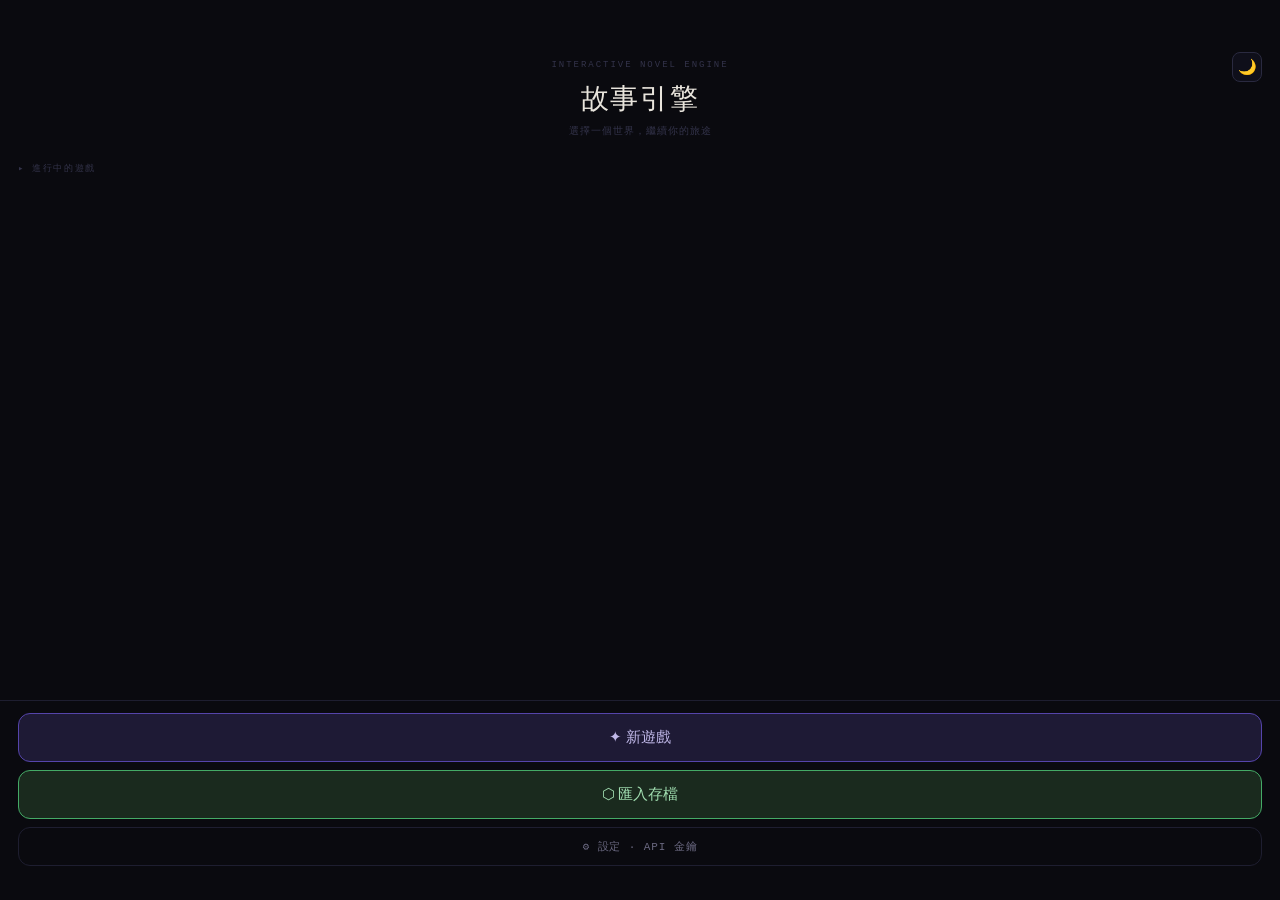
==== index.html @ 1b2ff1a3 "Add files via upload" ====
<!DOCTYPE html>
<html lang="zh-Hant">
<head>
<meta charset="UTF-8">
<meta name="viewport" content="width=device-width, initial-scale=1.0, maximum-scale=1.0, user-scalable=no">
<title>故事引擎</title>
<link rel="stylesheet" href="./src/styles/base.css">
<link rel="stylesheet" href="./src/styles/components.css">
<link rel="stylesheet" href="./src/styles/game.css">
</head>
<body>

<div id="toast"></div>

<!-- ══ HOME ══ -->
<div class="screen active" id="screen-home">
  <div style="position:absolute;top:52px;right:18px;z-index:10"><button class="btn-theme" id="btn-theme" onclick="toggleTheme()" title="切換深色/亮色">🌙</button></div>
  <div class="hero">
    <div class="hero-eyebrow">Interactive Novel Engine</div>
    <div class="hero-title">故事引擎</div>
    <div class="hero-sub">選擇一個世界，繼續你的旅途</div>
  </div>
  <div class="home-list-label" id="home-list-label">▸ 進行中的遊戲</div>
  <div class="game-list" id="game-list"></div>
  <div class="home-actions">
    <button class="btn-new-game" onclick="resetNewGame();goTo('screen-new-step1')">✦ 新遊戲</button>
    <button class="btn-new-game" style="background:#1a2a1e;border-color:#44aa66;color:#a0ddb0;margin-top:0" onclick="goTo('screen-import-step1')">⬡ 匯入存檔</button>
    <button class="btn-settings-link" onclick="goTo('screen-settings')">⚙ 設定 · API 金鑰</button>
  </div>
</div>

<!-- ══ SETTINGS ══ -->
<div class="screen" id="screen-settings">
  <div class="top-bar">
    <button class="btn-back" onclick="goBack()">← 返回</button>
    <div class="top-bar-title">設定</div>
    <div style="width:48px"></div>
  </div>
  <div class="scroll-body">
    <div class="section">
      <div class="section-header">▸ API 金鑰</div>
      <div>
        <div class="field-label">GEMINI API KEY</div>
        <div class="api-row">
          <input class="api-input" id="gemini-key-input" type="password" placeholder="AIzaSy••••••••" oninput="onApiKeyChange()">
          <div class="api-badge badge-none" id="gemini-key-badge">未設定</div>
        </div>
      </div>
      <div>
        <div class="field-label">CLAUDE API KEY（備用）</div>
        <div class="api-row">
          <input class="api-input" id="claude-key-input" type="password" placeholder="sk-ant-••••••••" oninput="onApiKeyChange()">
          <div class="api-badge badge-none" id="claude-key-badge">未設定</div>
        </div>
      </div>
      <div>
        <div class="field-label">使用模型</div>
        <div class="model-grid">
          <button class="model-chip" data-model="gemini-2.5-flash-lite" onclick="selectModel(this)">3.1<br>Flash Lite</button>
          <button class="model-chip active" data-model="gemini-2.5-flash" onclick="selectModel(this)">3.5<br>Flash</button>
          <button class="model-chip" data-model="gemini-2.5-pro" onclick="selectModel(this)">3.1<br>Pro</button>
          <button class="model-chip" data-model="claude" onclick="selectModel(this)">Claude<br>Sonnet</button>
        </div>
      </div>
    </div>
    <div class="section">
      <div class="section-header">▸ 摘要 Prompt</div>
      <div>
        <div class="field-label">短摘要觸發間隔</div>
        <div class="interval-row">
          <input class="input-number" id="interval-short" type="number" min="3" max="50" value="10">
          <span class="interval-unit">回合觸發一次</span>
        </div>
      </div>
      <div>
        <div class="field-label">短摘要 Prompt</div>
        <div class="prompt-block">
          <div class="prompt-preview" id="prompt-short-preview"></div>
          <div class="prompt-footer"><button class="btn-edit-prompt" onclick="editPrompt('short')">✎ 編輯</button></div>
        </div>
      </div>
      <div>
        <div class="field-label">深度歸檔觸發間隔</div>
        <div class="interval-row">
          <input class="input-number" id="interval-deep" type="number" min="10" max="100" value="20">
          <span class="interval-unit">回合觸發一次</span>
        </div>
      </div>
      <div>
        <div class="field-label">深度歸檔 Prompt</div>
        <div class="prompt-block">
          <div class="prompt-preview" id="prompt-deep-preview"></div>
          <div class="prompt-footer"><button class="btn-edit-prompt" onclick="editPrompt('deep')">✎ 編輯</button></div>
        </div>
      </div>
    </div>
    <div class="section">
      <div class="section-header">▸ 存檔</div>
      <button class="btn-danger" onclick="exportCapsule()">⬡ 匯出時空膠囊</button>
      <button class="btn-danger" onclick="confirmClearAll()">⚠ 清除所有遊戲資料</button>
    </div>
    <div class="version-note">INTERACTIVE NOVEL ENGINE · v0.1</div>
  </div>
  <div class="bottom-bar">
    <button class="btn-primary" onclick="saveSettings()">儲存設定</button>
  </div>
</div>

<!-- ══ PROMPT EDITOR ══ -->
<div class="screen" id="screen-prompt-editor">
  <div class="top-bar">
    <button class="btn-back" onclick="goBack()">← 取消</button>
    <div class="top-bar-title" id="prompt-editor-title">編輯 Prompt</div>
    <div style="width:48px"></div>
  </div>
  <div class="scroll-body" style="gap:10px">
    <div class="field-hint">此 Prompt 將在觸發時送給 AI 產出摘要。</div>
    <textarea class="input-textarea" id="prompt-editor-ta" style="min-height:320px"></textarea>
  </div>
  <div class="bottom-bar">
    <button class="btn-ghost" onclick="goBack()">取消</button>
    <button class="btn-primary" onclick="savePrompt()">儲存</button>
  </div>
</div>

<!-- ══ NEW GAME STEP 1 ══ -->
<div class="screen" id="screen-new-step1">
  <div class="top-bar">
    <button class="btn-back" onclick="goBack()">← 取消</button>
    <div class="top-bar-title">新遊戲</div>
    <div style="width:48px"></div>
  </div>
  <div class="step-bar">
    <div class="step-dot current">1</div><div class="step-line"></div>
    <div class="step-dot pending">2</div><div class="step-line"></div>
    <div class="step-dot pending">3</div><div class="step-line"></div>
    <div class="step-dot pending">4</div><div class="step-line"></div>
    <div class="step-dot pending">5</div>
  </div>
  <div class="step-head">
    <div class="step-num">STEP 01 / 05</div>
    <div class="step-title">貼入世界觀設定</div>
    <div class="step-desc">貼入現有模擬器 prompt 或自由描述，AI 會自動分析並預填後續設定。</div>
  </div>
  <div class="scroll-body" style="gap:14px">
    <div>
      <div class="field-label">遊戲名稱</div>
      <input class="input-text" id="new-game-name" placeholder="例：哨兵嚮導 · 帝國白塔篇" maxlength="40">
    </div>
    <div>
      <div class="field-label">世界觀 / 設定文</div>
      <div class="field-hint">可以貼現有 prompt 或自由描述，AI 將自動識別類型與所需欄位。</div>
      <textarea class="input-textarea" id="new-game-worldview" rows="12" placeholder="貼入你的模擬器設定、角色卡、或世界觀說明……"></textarea>
    </div>
  </div>
  <div class="bottom-bar">
    <button class="btn-primary" id="btn-analyze" onclick="runAnalysis()">自動分析 →</button>
  </div>
</div>

<!-- ══ NEW GAME STEP 2 ══ -->
<div class="screen" id="screen-new-step2">
  <div class="top-bar">
    <button class="btn-back" onclick="goBack()">← 返回</button>
    <div class="top-bar-title">新遊戲</div>
    <div style="width:48px"></div>
  </div>
  <div class="step-bar">
    <div class="step-dot done">✓</div><div class="step-line done"></div>
    <div class="step-dot current">2</div><div class="step-line"></div>
    <div class="step-dot pending">3</div><div class="step-line"></div>
    <div class="step-dot pending">4</div><div class="step-line"></div>
    <div class="step-dot pending">5</div>
  </div>
  <div class="step-head">
    <div class="step-num">STEP 02 / 05</div>
    <div class="step-title">確認分析結果</div>
    <div class="step-desc">點 ✕ 刪除不需要的 tag，點 ＋ 自行新增。</div>
  </div>
  <div class="scroll-body" style="gap:14px">
    <div class="analyze-box">
      <div class="analyze-group">
        <div class="analyze-label">世界觀類型</div>
        <div class="tag-row" id="tags-world"></div>
      </div>
      <div class="analyze-group">
        <div class="analyze-label">建議開啟欄位</div>
        <div class="tag-row" id="tags-fields"></div>
      </div>
      <div class="analyze-group">
        <div class="analyze-label">偵測到的敘事風格</div>
        <div class="analyze-text" id="detected-style">—</div>
      </div>
    </div>
    <div>
      <div class="field-label">敘事風格補充（可自填）</div>
      <div class="field-hint">這段文字會直接加入 AI 的 system prompt。</div>
      <textarea class="input-textarea" id="style-supplement" rows="4" placeholder="例：輸出請帶科技感資訊框，選項風格幽默，角色不得使用霸總詞彙……"></textarea>
    </div>
  </div>
  <div class="bottom-bar">
    <button class="btn-ghost" onclick="goBack()">重新分析</button>
    <button class="btn-primary" onclick="goTo('screen-new-step3')">下一步 →</button>
  </div>
</div>

<!-- ══ NEW GAME STEP 3 ══ -->
<div class="screen" id="screen-new-step3">
  <div class="top-bar">
    <button class="btn-back" onclick="goBack()">← 返回</button>
    <div class="top-bar-title">新遊戲</div>
    <div style="width:48px"></div>
  </div>
  <div class="step-bar">
    <div class="step-dot done">✓</div><div class="step-line done"></div>
    <div class="step-dot done">✓</div><div class="step-line done"></div>
    <div class="step-dot current">3</div><div class="step-line"></div>
    <div class="step-dot pending">4</div><div class="step-line"></div>
    <div class="step-dot pending">5</div>
  </div>
  <div class="step-head">
    <div class="step-num">STEP 03 / 05</div>
    <div class="step-title">貼入角色卡</div>
    <div class="step-desc">貼入角色卡文字，AI 自動解析，解析完可手動微調。可以一次貼多個角色。</div>
  </div>
  <div class="scroll-body" style="gap:14px">
    <div>
      <div class="field-label">角色卡原文</div>
      <textarea class="input-textarea" id="charcard-input" rows="6" placeholder="姓名：雷恩·沃爾克&#10;職業：帝國首席哨兵 · S級&#10;精神體：白牙（銀白巨狼）&#10;…"></textarea>
      <div style="margin-top:8px">
        <button class="btn-ghost" id="btn-parse-char" style="width:100%;text-align:center" onclick="parseCharCards()">解析角色卡 →</button>
      </div>
    </div>
    <div id="parsed-chars-area" style="display:none">
      <div class="field-label">解析結果 · 可微調</div>
      <div id="parsed-chars-list"></div>
      <button class="btn-add-char" onclick="addBlankChar()">＋ 手動新增角色</button>
    </div>
  </div>
  <div class="bottom-bar">
    <button class="btn-ghost" onclick="goBack()">← 上一步</button>
    <button class="btn-primary" onclick="goTo('screen-new-step4')">下一步 →</button>
  </div>
</div>

<!-- ══ NEW GAME STEP 4 ══ -->
<div class="screen" id="screen-new-step4">
  <div class="top-bar">
    <button class="btn-back" onclick="goBack()">← 返回</button>
    <div class="top-bar-title">新遊戲</div>
    <div style="width:48px"></div>
  </div>
  <div class="step-bar">
    <div class="step-dot done">✓</div><div class="step-line done"></div>
    <div class="step-dot done">✓</div><div class="step-line done"></div>
    <div class="step-dot done">✓</div><div class="step-line done"></div>
    <div class="step-dot current">4</div><div class="step-line"></div>
    <div class="step-dot pending">5</div>
  </div>
  <div class="step-head">
    <div class="step-num">STEP 04 / 05</div>
    <div class="step-title">模組與狀態欄位</div>
    <div class="step-desc">開關功能模組，並設定自訂數值欄位的名稱與初始值。</div>
  </div>
  <div class="scroll-body" style="gap:6px">
    <div class="field-label" style="margin-bottom:4px">模組開關</div>
    <div class="toggle-row">
      <div class="toggle-info"><div class="toggle-label">支線任務系統</div><div class="toggle-sub">觸發提示、限時支線</div></div>
      <button class="toggle-switch on" id="toggle-sidequest" onclick="toggleSwitch(this)"><div class="toggle-knob"></div></button>
    </div>
    <div class="toggle-row">
      <div class="toggle-info"><div class="toggle-label">戰鬥系統</div><div class="toggle-sub">遭遇戰、技能判定</div></div>
      <button class="toggle-switch off" id="toggle-combat" onclick="toggleSwitch(this)"><div class="toggle-knob"></div></button>
    </div>
    <div class="toggle-row">
      <div class="toggle-info"><div class="toggle-label">好感度顯示</div><div class="toggle-sub">角色面板進度條</div></div>
      <button class="toggle-switch on" id="toggle-affinity" onclick="toggleSwitch(this)"><div class="toggle-knob"></div></button>
    </div>
    <div class="toggle-row">
      <div class="toggle-info"><div class="toggle-label">金錢系統</div><div class="toggle-sub">資產、交易紀錄</div></div>
      <button class="toggle-switch off" id="toggle-money" onclick="toggleSwitch(this)"><div class="toggle-knob"></div></button>
    </div>
    <div class="field-label" style="margin-top:14px">自訂數值欄位</div>
    <div class="field-hint">欄位名稱與初始值，最多 6 個。</div>
    <div class="custom-fields" id="custom-fields-list"></div>
    <button class="btn-add-field" onclick="addCustomField()">＋ 新增欄位</button>
  </div>
  <div class="bottom-bar">
    <button class="btn-ghost" onclick="goBack()">← 上一步</button>
    <button class="btn-primary" onclick="buildSummaryAndGoStep5()">下一步 →</button>
  </div>
</div>

<!-- ══ NEW GAME STEP 5 ══ -->
<div class="screen" id="screen-new-step5">
  <div class="top-bar">
    <button class="btn-back" onclick="goBack()">← 返回</button>
    <div class="top-bar-title">新遊戲</div>
    <div style="width:48px"></div>
  </div>
  <div class="step-bar">
    <div class="step-dot done">✓</div><div class="step-line done"></div>
    <div class="step-dot done">✓</div><div class="step-line done"></div>
    <div class="step-dot done">✓</div><div class="step-line done"></div>
    <div class="step-dot done">✓</div><div class="step-line done"></div>
    <div class="step-dot current">5</div>
  </div>
  <div class="step-head">
    <div class="step-num">STEP 05 / 05</div>
    <div class="step-title">確認並開始</div>
    <div class="step-desc">設定總覽，確認無誤後開始第一幕。</div>
  </div>
  <div class="scroll-body" style="gap:14px">
    <div class="summary-box" id="summary-box"></div>
    <div>
      <div class="field-label">開場提示（選填）</div>
      <div class="field-hint">告訴 AI 從哪裡開始，例如場景描述或特殊指示。</div>
      <textarea class="input-textarea" id="opening-hint" rows="3" placeholder="例：從黎海寧第一次走進十三號疏導室開始……"></textarea>
    </div>
  </div>
  <div class="bottom-bar">
    <button class="btn-ghost" onclick="goBack()">← 上一步</button>
    <button class="btn-primary" id="btn-start-game" onclick="startGame()">✦ 開始遊戲</button>
  </div>
</div>

<!-- ══ GAME MAIN ══ -->
<div class="screen" id="screen-game">
  <!-- top -->
  <div class="game-top">
    <div class="chapter-tag" id="game-chapter-tag">Ch.01 · p.001</div>
    <div style="display:flex;gap:8px">
    <button class="btn-theme" onclick="toggleTheme()">🌙</button>
    <button class="btn-gear" onclick="goToHome()" title="回首頁">⌂</button>
    <button class="btn-gear" onclick="goTo('screen-settings')" title="設定">⚙</button>
  </div>
  </div>
  <!-- stat strip -->
  <div class="stat-strip" id="game-stat-strip"></div>
  <!-- sidequest banner (hidden by default) -->
  <div class="sq-banner" id="sq-banner" style="display:none" onclick="showSqModal()">
    <div style="font-size:14px">◈</div>
    <div class="sq-text">
      <div class="sq-label">▶ 支線任務觸發</div>
      <div class="sq-title" id="sq-banner-title"></div>
    </div>
    <div class="sq-timer" id="sq-banner-timer"></div>
  </div>
  <!-- story -->
  <div class="story-area" id="story-area">
    <div id="story-content"></div>
  </div>
  <!-- choices -->
  <div class="choices-area" id="choices-area">
    <div style="font-family:var(--mono);font-size:10px;color:var(--text-dim);text-align:center;padding:8px 0;">等待劇情生成…</div>
  </div>
  <!-- bottom nav -->
  <div class="bottom-nav">
    <button class="nav-tab active" id="tab-btn-story" onclick="switchTab('story')"><span class="nav-tab-icon">◈</span>劇情</button>
    <button class="nav-tab" id="tab-btn-quest" onclick="switchTab('quest')"><span class="nav-tab-icon">◇</span>任務</button>
    <button class="nav-tab" id="tab-btn-log" onclick="switchTab('log')"><span class="nav-tab-icon">▣</span>日誌</button>
    <button class="nav-tab" id="tab-btn-char" onclick="switchTab('char')"><span class="nav-tab-icon">◉</span>角色</button>
  </div>

  <!-- QUEST TAB -->
  <div class="tab-page" id="tab-quest" style="display:none;position:absolute;left:0;right:0;top:0;bottom:0;background:var(--bg);overflow:hidden;flex-direction:column;">
    <div class="tab-header">
      <div class="tab-title">任務</div>
      <div class="tab-sub" id="quest-sub">主線 1 條 · 支線 0 條</div>
    </div>
    <div style="flex:1;overflow-y:auto;-webkit-overflow-scrolling:touch;">
      <div class="sect-label">▸ 進行中</div>
      <div class="quest-list" id="quest-active-list"></div>
      <div class="tab-divider"></div>
    </div>
    <div class="bottom-nav">
      <button class="nav-tab" onclick="switchTab('story')"><span class="nav-tab-icon">◈</span>劇情</button>
      <button class="nav-tab active" onclick="switchTab('quest')"><span class="nav-tab-icon">◇</span>任務</button>
      <button class="nav-tab" onclick="switchTab('log')"><span class="nav-tab-icon">▣</span>日誌</button>
      <button class="nav-tab" onclick="switchTab('char')"><span class="nav-tab-icon">◉</span>角色</button>
    </div>
  </div>

  <!-- LOG TAB -->
  <div class="tab-page" id="tab-log" style="display:none;position:absolute;left:0;right:0;top:0;bottom:0;background:var(--bg);overflow:hidden;flex-direction:column;">
    <div class="tab-header">
      <div class="tab-title">日誌</div>
      <div class="tab-sub" id="log-sub">歷史紀錄</div>
    </div>
    <div class="filter-row">
      <input class="search-input" id="log-search" placeholder="搜尋事件或 tag…" oninput="renderLogList()">
      <button class="filter-chip active" id="chip-all" onclick="setLogFilter('all')">全部</button>
      <button class="filter-chip" id="chip-main" onclick="setLogFilter('main')">主線</button>
      <button class="filter-chip" id="chip-side" onclick="setLogFilter('side')">支線</button>
    </div>
    <div class="log-list" id="log-list"></div>
    <div class="bottom-nav">
      <button class="nav-tab" onclick="switchTab('story')"><span class="nav-tab-icon">◈</span>劇情</button>
      <button class="nav-tab" onclick="switchTab('quest')"><span class="nav-tab-icon">◇</span>任務</button>
      <button class="nav-tab active" onclick="switchTab('log')"><span class="nav-tab-icon">▣</span>日誌</button>
      <button class="nav-tab" onclick="switchTab('char')"><span class="nav-tab-icon">◉</span>角色</button>
    </div>
  </div>

  <!-- CHAR TAB -->
  <div class="tab-page" id="tab-char" style="display:none;position:absolute;left:0;right:0;top:0;bottom:0;background:var(--bg);overflow:hidden;flex-direction:column;">
    <div class="tab-header">
      <div class="tab-title">角色面板</div>
      <div class="tab-sub" id="char-sub">已認識 0 人</div>
    </div>
    <div class="filter-row">
      <input class="search-input" id="char-search" placeholder="搜尋角色…" oninput="renderCharList()">
      <button class="filter-chip active" id="chip-char-all" onclick="setCharFilter('all')">全部</button>
      <button class="filter-chip" id="chip-char-ally" onclick="setCharFilter('ally')">盟友</button>
      <button class="filter-chip" id="chip-char-threat" onclick="setCharFilter('threat')">威脅</button>
    </div>
    <div class="char-list" id="char-list"></div>
    <div class="bottom-nav">
      <button class="nav-tab" onclick="switchTab('story')"><span class="nav-tab-icon">◈</span>劇情</button>
      <button class="nav-tab" onclick="switchTab('quest')"><span class="nav-tab-icon">◇</span>任務</button>
      <button class="nav-tab" onclick="switchTab('log')"><span class="nav-tab-icon">▣</span>日誌</button>
      <button class="nav-tab active" onclick="switchTab('char')"><span class="nav-tab-icon">◉</span>角色</button>
    </div>
  </div>

  <!-- SQ MODAL -->
  <div class="modal-overlay" id="sq-modal" style="display:none">
    <div class="modal-sheet">
      <div class="modal-handle"></div>
      <div class="modal-badge" id="sq-modal-badge">支線任務</div>
      <div class="modal-title" id="sq-modal-title"></div>
      <div class="modal-desc" id="sq-modal-desc"></div>
      <div class="modal-timer-line" id="sq-modal-timer" style="display:none"></div>
      <div class="modal-reward" id="sq-modal-reward" style="display:none">
        <div class="modal-reward-label">✦ 預期獎勵</div>
        <div class="modal-reward-item" id="sq-modal-reward-text"></div>
      </div>
      <div class="modal-btns">
        <button class="btn-modal-primary" onclick="startSidequest()">進行支線（暫停主線）</button>
        <button class="btn-modal-secondary" onclick="dismissSqModal()">稍後再說</button>
      </div>
    </div>
  </div>
</div>

<!-- ══ QUEST RESULT ══ -->
<div class="screen" id="screen-result">
  <div class="top-bar" style="border:none;">
    <div style="width:48px"></div>
    <div class="top-bar-title">支線完成</div>
    <div style="width:48px"></div>
  </div>
  <div class="result-area" id="result-area"></div>
  <div class="bottom-bar">
    <button class="btn-primary" onclick="returnToMain()">↩ 回到主線</button>
  </div>
</div>



<!-- ══ IMPORT: STEP 1 上傳 txt ══ -->
<div class="screen" id="screen-import-step1">
  <div class="top-bar">
    <button class="btn-back" onclick="goBack()">← 取消</button>
    <div class="top-bar-title">匯入存檔</div>
    <div style="width:48px"></div>
  </div>
  <div class="step-bar">
    <div class="step-dot current">1</div><div class="step-line"></div>
    <div class="step-dot pending">2</div><div class="step-line"></div>
    <div class="step-dot pending">3</div>
  </div>
  <div class="step-head">
    <div class="step-num">STEP 01 / 03</div>
    <div class="step-title">上傳對話記錄</div>
    <div class="step-desc">上傳 .txt 格式的對話記錄，AI 將自動提取世界觀、角色、主支線、伏筆等所有資訊。</div>
  </div>
  <div class="scroll-body" style="gap:14px">
    <div>
      <div class="field-label">遊戲名稱</div>
      <input class="input-text" id="imp-game-name" placeholder="例：哨兵嚮導 · 帝國白塔篇" maxlength="40">
    </div>
    <div>
      <div class="field-label">對話記錄檔案（.txt）</div>
      <div class="field-hint">請上傳包含完整對話記錄、世界觀、角色卡的 txt 文字檔。</div>
      <div id="imp-drop-zone" style="border:2px dashed var(--border-md);border-radius:var(--r);padding:32px 18px;text-align:center;cursor:pointer;transition:border-color .15s;background:var(--bg-input);" onclick="document.getElementById('imp-file-input').click()">
        <div style="font-size:28px;margin-bottom:8px">📄</div>
        <div style="font-family:var(--mono);font-size:11px;color:var(--text-muted)">點擊選擇 .txt 檔案</div>
        <div id="imp-filename" style="font-family:var(--mono);font-size:10px;color:var(--accent-light);margin-top:8px"></div>
      </div>
      <input type="file" id="imp-file-input" accept=".txt" style="display:none" onchange="onImpFileSelect(this)">
    </div>
  </div>
  <div class="bottom-bar">
    <button class="btn-primary" id="btn-imp-upload" onclick="runImpFileAnalysis()">AI 分析 →</button>
  </div>
</div>

<!-- ══ IMPORT: STEP 2 確認 + 補填 ══ -->
<div class="screen" id="screen-import-step2">
  <div class="top-bar">
    <button class="btn-back" onclick="goBack()">← 返回</button>
    <div class="top-bar-title">匯入存檔</div>
    <div style="width:48px"></div>
  </div>
  <div class="step-bar">
    <div class="step-dot done">✓</div><div class="step-line done"></div>
    <div class="step-dot current">2</div><div class="step-line"></div>
    <div class="step-dot pending">3</div>
  </div>
  <div class="step-head">
    <div class="step-num">STEP 02 / 03</div>
    <div class="step-title">確認分析結果</div>
    <div class="step-desc">AI 提取的內容如下，可直接編輯。⚠️ 標示的欄位表示資料不足，請補填。</div>
  </div>
  <div class="scroll-body" style="gap:16px">

    <div class="section">
      <div class="section-header">▸ 世界觀設定</div>
      <div id="imp-world-warn" style="display:none;font-family:var(--mono);font-size:10px;color:var(--amber);margin-bottom:6px">⚠ 未偵測到完整世界觀，請補充</div>
      <textarea class="input-textarea" id="imp-result-world" rows="4" placeholder="世界觀設定……"></textarea>
    </div>

    <div class="section">
      <div class="section-header">▸ 敘事風格規範</div>
      <div id="imp-style-warn" style="display:none;font-family:var(--mono);font-size:10px;color:var(--amber);margin-bottom:6px">⚠ 未偵測到敘事規範</div>
      <textarea class="input-textarea" id="imp-result-style" rows="3" placeholder="敘事風格……"></textarea>
    </div>

    <div class="section">
      <div class="section-header">▸ 角色卡</div>
      <div id="imp-chars-warn" style="display:none;font-family:var(--mono);font-size:10px;color:var(--amber);margin-bottom:6px">⚠ 未偵測到角色資料</div>
      <div id="imp-result-chars-list" style="display:flex;flex-direction:column;gap:8px"></div>
      <button class="btn-add-field" style="margin-top:8px" onclick="addImpChar()">＋ 新增角色</button>
    </div>

    <div class="section">
      <div class="section-header">▸ 已完成主線</div>
      <div id="imp-result-main-list" style="display:flex;flex-direction:column;gap:6px"></div>
      <button class="btn-add-field" style="margin-top:6px" onclick="addImpQuest('main')">＋ 新增主線</button>
    </div>

    <div class="section">
      <div class="section-header">▸ 支線（已完成 / 進行中）</div>
      <div id="imp-result-side-list" style="display:flex;flex-direction:column;gap:6px"></div>
      <button class="btn-add-field" style="margin-top:6px" onclick="addImpQuest('side')">＋ 新增支線</button>
    </div>

    <div class="section">
      <div class="section-header">▸ 當前伏筆與懸念</div>
      <div id="imp-hooks-warn" style="display:none;font-family:var(--mono);font-size:10px;color:var(--amber);margin-bottom:6px">⚠ 未偵測到伏筆</div>
      <textarea class="input-textarea" id="imp-result-hooks" rows="3" placeholder="當前伏筆……"></textarea>
    </div>

    <div class="section">
      <div class="section-header">▸ 當前進度</div>
      <div style="display:flex;gap:10px">
        <div style="flex:1"><div class="field-label">章節</div>
          <input class="input-text" id="imp-chapter" type="number" min="1" value="1" style="padding:8px 12px"></div>
        <div style="flex:1"><div class="field-label">頁碼</div>
          <input class="input-text" id="imp-page" type="number" min="1" value="1" style="padding:8px 12px"></div>
      </div>
    </div>

  </div>
  <div class="bottom-bar">
    <button class="btn-ghost" onclick="goBack()">← 上一步</button>
    <button class="btn-primary" onclick="buildImpConfirmAndGoStep3()">下一步 →</button>
  </div>
</div>

<!-- ══ IMPORT: STEP 3 確認開始 ══ -->
<div class="screen" id="screen-import-step3">
  <div class="top-bar">
    <button class="btn-back" onclick="goBack()">← 返回</button>
    <div class="top-bar-title">匯入存檔</div>
    <div style="width:48px"></div>
  </div>
  <div class="step-bar">
    <div class="step-dot done">✓</div><div class="step-line done"></div>
    <div class="step-dot done">✓</div><div class="step-line done"></div>
    <div class="step-dot current">3</div>
  </div>
  <div class="step-head">
    <div class="step-num">STEP 03 / 03</div>
    <div class="step-title">確認並繼續</div>
    <div class="step-desc">確認後從當前進度繼續故事。</div>
  </div>
  <div class="scroll-body" style="gap:14px">
    <div class="summary-box" id="imp-summary-box"></div>
    <div>
      <div class="field-label">補充說明給 AI（選填）</div>
      <div class="field-hint">例如「下一幕從發現名單後繼續」</div>
      <textarea class="input-textarea" id="imp-extra-hint" rows="3" placeholder="補充說明……"></textarea>
    </div>
  </div>
  <div class="bottom-bar">
    <button class="btn-ghost" onclick="goBack()">← 上一步</button>
    <button class="btn-primary" id="btn-imp-start" onclick="startImportedGame()">✦ 繼續故事</button>
  </div>
</div>

<!-- ══ STATS PANEL OVERLAY ══ -->
<div class="stats-overlay" id="stats-overlay" style="display:none" onclick="closeStatsPanel(event)">
  <div class="stats-sheet" onclick="event.stopPropagation()">
    <div class="stats-sheet-handle"></div>
    <div class="stats-sheet-title">
      全部狀態
      <button class="stats-sheet-close" onclick="closeStatsPanel()">✕</button>
    </div>
    <div id="stats-panel-content"></div>
  </div>
</div>

<script type="module" src="./src/main.js"></script>
</body>
</html>
---- src/styles/base.css ----
:root {
  --bg:#0a0a0f; --bg-card:#0f0f1a; --bg-input:#0d0d1f; --bg-hover:#14142a;
  --border:#1e1e30; --border-md:#2a2a40; --border-hi:#5544aa;
  --text-primary:#e8e4dc; --text-secondary:#c0bcd8; --text-muted:#6a6880; --text-dim:#33334a;
  --accent:#5544aa; --accent-light:#7766cc;
  --green:#44aa66; --amber:#cc9944; --red:#cc4455;
  --mono:'Courier New',Courier,monospace; --serif:Georgia,'Times New Roman',serif;
  --r:12px; --rs:8px;
}
*{margin:0;padding:0;box-sizing:border-box;-webkit-tap-highlight-color:transparent;}
html,body{height:100%;background:var(--bg);color:var(--text-primary);font-family:var(--serif);overflow:hidden;}

/* ── Router ── */
.screen{position:fixed;inset:0;display:flex;flex-direction:column;background:var(--bg);opacity:0;pointer-events:none;transition:opacity 0.18s;overflow:hidden;}
.screen.active{opacity:1;pointer-events:all;}

/* ── Shared ── */
.top-bar{padding:52px 18px 12px;display:flex;align-items:center;justify-content:space-between;border-bottom:1px solid var(--border);flex-shrink:0;}
.top-bar-title{font-size:15px;color:var(--text-primary);letter-spacing:.04em;}
.btn-back{font-family:var(--mono);font-size:11px;color:var(--accent-light);cursor:pointer;padding:4px 0;background:none;border:none;letter-spacing:.05em;}
.btn-back:active{opacity:.6;}

.scroll-body{flex:1;overflow-y:auto;-webkit-overflow-scrolling:touch;padding:18px 18px 32px;display:flex;flex-direction:column;gap:20px;}
.section{display:flex;flex-direction:column;gap:10px;}
.section-header{font-family:var(--mono);font-size:9px;color:var(--text-dim);letter-spacing:.2em;text-transform:uppercase;padding-bottom:6px;border-bottom:1px solid var(--border);}
.field-label{font-family:var(--mono);font-size:10px;color:#6666aa;letter-spacing:.1em;margin-bottom:5px;}
.field-hint{font-family:var(--mono);font-size:9px;color:var(--text-dim);line-height:1.55;margin-bottom:6px;}

.input-text{width:100%;background:var(--bg-input);border:1px solid var(--border-md);border-radius:var(--rs);padding:11px 13px;color:var(--text-secondary);font-family:var(--mono);font-size:12px;outline:none;caret-color:var(--accent-light);transition:border-color .15s;-webkit-appearance:none;}
.input-text:focus{border-color:var(--border-hi);}
.input-text::placeholder{color:var(--text-dim);}

.input-textarea{width:100%;background:var(--bg-input);border:1px solid var(--border-md);border-radius:var(--rs);padding:11px 13px;color:var(--text-secondary);font-family:var(--mono);font-size:11px;line-height:1.65;outline:none;resize:none;caret-color:var(--accent-light);transition:border-color .15s;-webkit-appearance:none;}
.input-textarea:focus{border-color:var(--border-hi);}
.input-textarea::placeholder{color:var(--text-dim);}

.bottom-bar{padding:13px 18px 34px;border-top:1px solid var(--border);display:flex;gap:10px;flex-shrink:0;}
.btn-primary{flex:1;padding:13px;background:#1e1a35;border:1px solid var(--border-hi);border-radius:var(--r);color:#c0b8e8;font-family:var(--serif);font-size:14px;cursor:pointer;text-align:center;transition:background .15s,opacity .15s;-webkit-appearance:none;}
.btn-primary:active{background:#2a2448;opacity:.9;}
.btn-primary:disabled{opacity:.4;cursor:not-allowed;}
.btn-ghost{padding:13px 16px;background:transparent;border:1px solid var(--border-md);border-radius:var(--r);color:var(--text-muted);font-family:var(--mono);font-size:11px;cursor:pointer;white-space:nowrap;transition:border-color .15s,opacity .15s;-webkit-appearance:none;}
.btn-ghost:active{opacity:.6;}

.spinner{display:inline-block;width:13px;height:13px;border:2px solid var(--border-md);border-top-color:var(--accent-light);border-radius:50%;animation:spin .7s linear infinite;vertical-align:middle;margin-right:6px;}
@keyframes spin{to{transform:rotate(360deg);}}

#toast{position:fixed;bottom:90px;left:50%;transform:translateX(-50%) translateY(16px);background:#1e1a35;border:1px solid var(--border-hi);border-radius:20px;padding:8px 18px;font-family:var(--mono);font-size:11px;color:#c0b8e8;opacity:0;pointer-events:none;transition:opacity .2s,transform .2s;z-index:9999;white-space:nowrap;max-width:90vw;text-align:center;}
#toast.show{opacity:1;transform:translateX(-50%) translateY(0);}
---- src/styles/components.css ----
/* ── HOME ── */
.hero{padding:60px 18px 24px;text-align:center;flex-shrink:0;}
.hero-eyebrow{font-family:var(--mono);font-size:9px;color:var(--text-dim);letter-spacing:.22em;text-transform:uppercase;margin-bottom:10px;}
.hero-title{font-size:28px;color:var(--text-primary);letter-spacing:.06em;margin-bottom:6px;}
.hero-sub{font-family:var(--mono);font-size:10px;color:var(--text-dim);letter-spacing:.1em;}
.home-list-label{padding:0 18px 8px;font-family:var(--mono);font-size:9px;color:var(--text-dim);letter-spacing:.18em;text-transform:uppercase;flex-shrink:0;}
.game-list{flex:1;overflow-y:auto;-webkit-overflow-scrolling:touch;padding:0 18px 8px;display:flex;flex-direction:column;gap:8px;}
.game-card{width:100%;padding:14px;background:var(--bg-card);border:1px solid var(--border);border-radius:var(--r);cursor:pointer;display:flex;align-items:center;gap:12px;transition:border-color .15s,background .15s;text-align:left;-webkit-appearance:none;}
.game-card:active{background:var(--bg-hover);border-color:var(--border-md);}
.game-icon{width:46px;height:46px;border-radius:10px;background:#1a1a30;border:1px solid #2a2a45;display:flex;align-items:center;justify-content:center;font-size:22px;flex-shrink:0;}
.game-info{flex:1;min-width:0;}
.game-name{font-size:13px;color:var(--text-primary);margin-bottom:4px;white-space:nowrap;overflow:hidden;text-overflow:ellipsis;}
.game-meta{font-family:var(--mono);font-size:10px;color:var(--text-muted);}
.game-arrow{color:var(--border-md);font-size:16px;flex-shrink:0;}
.home-empty{padding:40px 18px;text-align:center;font-family:var(--mono);font-size:11px;color:var(--text-dim);line-height:1.8;}
.home-actions{padding:12px 18px 34px;display:flex;flex-direction:column;gap:8px;border-top:1px solid var(--border);flex-shrink:0;}
.btn-new-game{width:100%;padding:14px;background:#1e1a35;border:1px solid var(--border-hi);border-radius:var(--r);color:#c0b8e8;font-family:var(--serif);font-size:15px;cursor:pointer;text-align:center;transition:background .15s;-webkit-appearance:none;}
.btn-new-game:active{background:#2a2448;}
.btn-settings-link{width:100%;padding:11px;background:transparent;border:1px solid var(--border);border-radius:var(--r);color:var(--text-muted);font-family:var(--mono);font-size:11px;cursor:pointer;text-align:center;letter-spacing:.08em;transition:border-color .15s;-webkit-appearance:none;}
.btn-settings-link:active{opacity:.7;}

/* ── SETTINGS ── */
.api-row{display:flex;gap:8px;align-items:center;}
.api-input{flex:1;background:var(--bg-input);border:1px solid var(--border-md);border-radius:var(--rs);padding:10px 12px;color:#5566aa;font-family:var(--mono);font-size:11px;outline:none;-webkit-appearance:none;transition:border-color .15s;}
.api-input:focus{border-color:var(--border-hi);}
.api-badge{font-family:var(--mono);font-size:9px;padding:5px 10px;border-radius:20px;white-space:nowrap;flex-shrink:0;}
.badge-ok{background:#0e1a14;color:var(--green);border:1px solid #225533;}
.badge-none{background:#1a1a0e;color:var(--amber);border:1px solid #333322;}
.model-grid{display:flex;gap:7px;}
.model-chip{flex:1;padding:9px 6px;border-radius:var(--rs);background:var(--bg-card);border:1px solid var(--border-md);font-family:var(--mono);font-size:9px;color:var(--text-muted);text-align:center;cursor:pointer;line-height:1.6;transition:background .15s,border-color .15s,color .15s;-webkit-appearance:none;}
.model-chip.active{background:#1a1a30;border-color:var(--border-hi);color:#9988cc;}
.model-chip:active{opacity:.7;}
.prompt-block{background:#080810;border:1px solid var(--border);border-radius:var(--rs);overflow:hidden;}
.prompt-preview{padding:10px 12px;font-family:var(--mono);font-size:10px;color:#44445a;line-height:1.7;}
.prompt-footer{border-top:1px solid var(--border);padding:7px 12px;display:flex;justify-content:flex-end;}
.btn-edit-prompt{font-family:var(--mono);font-size:10px;color:var(--accent-light);cursor:pointer;background:none;border:none;letter-spacing:.05em;padding:2px 0;}
.btn-edit-prompt:active{opacity:.6;}
.interval-row{display:flex;align-items:center;gap:10px;}
.input-number{width:64px;background:var(--bg-input);border:1px solid var(--border-md);border-radius:var(--rs);padding:10px 12px;color:var(--text-secondary);font-family:var(--mono);font-size:16px;text-align:center;outline:none;-webkit-appearance:none;transition:border-color .15s;}
.input-number:focus{border-color:var(--border-hi);}
.interval-unit{font-family:var(--mono);font-size:11px;color:var(--text-muted);}
.btn-danger{width:100%;padding:12px 14px;background:#1a0e0e;border:1px solid #442222;border-radius:var(--rs);color:#884444;font-family:var(--mono);font-size:11px;cursor:pointer;text-align:left;letter-spacing:.05em;transition:background .15s;-webkit-appearance:none;}
.btn-danger:active{background:#220e0e;}
.version-note{text-align:center;font-family:var(--mono);font-size:9px;color:#1e1e2e;letter-spacing:.12em;padding:4px 0 8px;}

/* ── STEP BAR ── */
.step-bar{padding:12px 18px;display:flex;align-items:center;border-bottom:1px solid var(--border);flex-shrink:0;}
.step-dot{width:22px;height:22px;border-radius:50%;display:flex;align-items:center;justify-content:center;font-family:var(--mono);font-size:10px;flex-shrink:0;transition:background .2s,border-color .2s;}
.step-dot.done{background:#1e1a35;border:1px solid var(--border-hi);color:#9988cc;}
.step-dot.current{background:var(--accent);border:1px solid var(--accent-light);color:#fff;}
.step-dot.pending{background:var(--bg-card);border:1px solid var(--border-md);color:var(--text-dim);}
.step-line{flex:1;height:1px;background:var(--border);}
.step-line.done{background:#3a3a70;}
.step-head{padding:16px 18px 4px;flex-shrink:0;}
.step-num{font-family:var(--mono);font-size:9px;color:var(--accent-light);letter-spacing:.15em;margin-bottom:5px;}
.step-title{font-size:17px;color:var(--text-primary);line-height:1.3;}
.step-desc{font-family:var(--mono);font-size:10px;color:var(--text-muted);margin-top:5px;line-height:1.55;}

/* ── STEP 2 TAGS ── */
.analyze-box{background:#080818;border:1px solid #2a2a50;border-radius:var(--r);padding:14px;display:flex;flex-direction:column;gap:14px;}
.analyze-group{display:flex;flex-direction:column;gap:6px;}
.analyze-label{font-family:var(--mono);font-size:9px;color:var(--accent-light);letter-spacing:.15em;text-transform:uppercase;}
.analyze-text{font-size:12px;color:var(--text-secondary);line-height:1.6;}
.tag-row{display:flex;gap:6px;flex-wrap:wrap;align-items:center;}
.etag{display:inline-flex;align-items:center;gap:3px;padding:3px 7px 3px 9px;border-radius:20px;font-family:var(--mono);font-size:9px;}
.etag.blue{background:#1a1a35;color:#7788cc;border:1px solid #2a2a55;}
.etag.green{background:#1a2a20;color:var(--green);border:1px solid #2a4030;}
.etag.amber{background:#2a1e10;color:var(--amber);border:1px solid #40301a;}
.etag-x{font-size:11px;opacity:.45;cursor:pointer;padding:0 1px;transition:opacity .15s;line-height:1;background:none;border:none;color:inherit;}
.etag-x:hover,.etag-x:active{opacity:1;}
.btn-tag-add{padding:3px 10px;border-radius:20px;font-family:var(--mono);font-size:10px;color:var(--text-dim);border:1px dashed var(--border-md);cursor:pointer;background:transparent;transition:border-color .15s,color .15s;-webkit-appearance:none;}
.btn-tag-add:active{border-color:var(--border-hi);color:var(--accent-light);}

/* ── STEP 3 CHAR ── */
.char-block{background:#080810;border:1px solid var(--border);border-radius:var(--r);overflow:hidden;margin-bottom:8px;}
.char-block-header{padding:9px 13px;border-bottom:1px solid var(--border);display:flex;justify-content:space-between;align-items:center;font-family:var(--mono);font-size:9px;color:var(--text-dim);letter-spacing:.1em;}
.btn-char-rm{color:var(--red);cursor:pointer;background:none;border:none;font-family:var(--mono);font-size:9px;padding:0;opacity:.6;transition:opacity .15s;}
.btn-char-rm:active{opacity:1;}
.char-parsed{padding:12px 14px;}
.char-row{display:flex;gap:8px;margin-bottom:6px;align-items:center;}
.char-key{font-family:var(--mono);font-size:9px;color:var(--text-dim);width:52px;flex-shrink:0;letter-spacing:.05em;}
.char-input{flex:1;background:var(--bg-input);border:1px solid var(--border-md);border-radius:6px;padding:6px 9px;color:var(--text-secondary);font-family:var(--mono);font-size:11px;outline:none;-webkit-appearance:none;transition:border-color .15s;}
.char-input:focus{border-color:var(--border-hi);}
.char-input-sm{width:60px;background:var(--bg-input);border:1px solid var(--border-md);border-radius:6px;padding:6px 8px;color:var(--text-secondary);font-family:var(--mono);font-size:11px;text-align:center;outline:none;-webkit-appearance:none;}
.btn-add-char{width:100%;padding:12px;text-align:center;font-family:var(--mono);font-size:11px;color:var(--text-dim);cursor:pointer;background:none;border:none;letter-spacing:.08em;transition:color .15s;}
.btn-add-char:active{color:var(--accent-light);}

/* ── STEP 4 MODULES ── */
.toggle-row{display:flex;align-items:center;justify-content:space-between;padding:12px 0;border-bottom:1px solid #14141e;}
.toggle-info{flex:1;}
.toggle-label{font-size:13px;color:var(--text-secondary);}
.toggle-sub{font-family:var(--mono);font-size:10px;color:var(--text-muted);margin-top:2px;}
.toggle-switch{width:40px;height:24px;border-radius:12px;position:relative;cursor:pointer;flex-shrink:0;transition:background .2s;border:none;outline:none;}
.toggle-switch.on{background:var(--accent);}
.toggle-switch.off{background:#1e1e30;border:1px solid var(--border-md);}
.toggle-knob{position:absolute;top:4px;width:16px;height:16px;border-radius:50%;background:#fff;transition:left .2s;pointer-events:none;}
.toggle-switch.on .toggle-knob{left:20px;}
.toggle-switch.off .toggle-knob{left:4px;}
.custom-fields{display:flex;flex-direction:column;gap:7px;}
.custom-field-row{display:flex;gap:8px;align-items:center;}
.input-field-name{flex:1;background:var(--bg-input);border:1px solid var(--border-md);border-radius:var(--rs);padding:9px 11px;font-family:var(--mono);font-size:11px;color:#8888cc;outline:none;-webkit-appearance:none;transition:border-color .15s;}
.input-field-name:focus{border-color:var(--border-hi);}
.input-field-val{width:56px;background:var(--bg-input);border:1px solid var(--border-md);border-radius:var(--rs);padding:9px 8px;font-family:var(--mono);font-size:12px;color:#6666aa;text-align:center;outline:none;-webkit-appearance:none;}
.input-field-val:focus{border-color:var(--border-hi);}
.btn-del-field{width:28px;height:28px;display:flex;align-items:center;justify-content:center;background:none;border:1px solid #332222;border-radius:6px;color:#664444;font-size:14px;cursor:pointer;flex-shrink:0;transition:border-color .15s,color .15s;-webkit-appearance:none;}
.btn-del-field:active{border-color:var(--red);color:var(--red);}
.btn-add-field{padding:9px 14px;border-radius:var(--rs);background:var(--bg-card);border:1px dashed var(--border-md);font-family:var(--mono);font-size:11px;color:var(--text-dim);cursor:pointer;text-align:center;width:100%;transition:border-color .15s,color .15s;-webkit-appearance:none;}
.btn-add-field:active{border-color:var(--border-hi);color:var(--accent-light);}

/* ── STEP 5 SUMMARY ── */
.summary-box{background:#080818;border:1px solid #2a2a50;border-radius:var(--r);padding:14px;display:flex;flex-direction:column;gap:11px;}
.summary-row{display:flex;flex-direction:column;gap:3px;}
.summary-key{font-family:var(--mono);font-size:9px;color:var(--accent-light);letter-spacing:.12em;text-transform:uppercase;}
.summary-val{font-size:12px;color:var(--text-secondary);line-height:1.5;}
.summary-tags{display:flex;gap:5px;flex-wrap:wrap;margin-top:2px;}
.stag{padding:2px 9px;border-radius:20px;font-family:var(--mono);font-size:9px;background:#1a2a20;color:var(--green);border:1px solid #2a4030;}
---- src/styles/game.css ----
/* ═══════════════════════════════
   GAME SCREEN
═══════════════════════════════ */
.game-top{padding:44px 16px 0;display:flex;align-items:center;justify-content:space-between;flex-shrink:0;}
.chapter-tag{font-family:var(--mono);font-size:10px;color:var(--accent-light);letter-spacing:.12em;}
.btn-gear{width:30px;height:30px;border-radius:8px;background:var(--bg-card);border:1px solid var(--border-md);display:flex;align-items:center;justify-content:center;font-size:13px;cursor:pointer;-webkit-appearance:none;}
.btn-gear:active{opacity:.6;}

/* stat strip */
.stat-strip{padding:8px 16px;display:flex;gap:8px;overflow-x:auto;scrollbar-width:none;flex-shrink:0;border-bottom:1px solid var(--border);}
.stat-strip::-webkit-scrollbar{display:none;}
.stat-pill{flex-shrink:0;padding:4px 10px;border-radius:20px;background:var(--bg-card);border:1px solid var(--border-md);font-family:var(--mono);font-size:10px;color:#aaaacc;white-space:nowrap;display:flex;align-items:center;gap:5px;}
.stat-dot{width:5px;height:5px;border-radius:50%;}
.dot-blue{background:#6688ff;} .dot-pink{background:#ff6688;} .dot-amber{background:#ffaa44;} .dot-red{background:#ff4455;}

/* sidequest banner */
.sq-banner{margin:8px 16px 0;padding:10px 14px;background:#0e1a14;border:1px solid #22553a;border-left:3px solid var(--green);border-radius:8px;display:flex;align-items:center;gap:10px;cursor:pointer;flex-shrink:0;}
.sq-banner:active{opacity:.8;}
.sq-text{flex:1;}
.sq-label{font-family:var(--mono);font-size:9px;color:var(--green);letter-spacing:.12em;margin-bottom:2px;}
.sq-title{font-size:12px;color:#c0dcc8;line-height:1.4;}
.sq-timer{font-family:var(--mono);font-size:10px;color:var(--amber);flex-shrink:0;}

/* story */
.story-area{flex:1;overflow-y:auto;-webkit-overflow-scrolling:touch;padding:14px 18px 24px;scrollbar-width:none;}
.story-area::-webkit-scrollbar{display:none;}
.neuro-box{background:#0d0d1f;border:1px solid #2233aa44;border-left:2px solid #4455cc;border-radius:6px;padding:10px 12px;margin-bottom:14px;font-family:var(--mono);font-size:10px;color:#5566bb;line-height:1.7;}
.neuro-header{color:#7788dd;font-size:9px;letter-spacing:.15em;margin-bottom:6px;}
.story-text{font-size:14px;line-height:1.85;color:#d8d4cc;margin-bottom:12px;}
.story-text p+p{margin-top:10px;}
.story-dialogue{font-size:14px;line-height:1.8;color:var(--text-primary);padding-left:12px;border-left:2px solid #3a3a5a;margin:10px 0;font-style:italic;}
.story-thinking{font-family:var(--mono);font-size:11px;color:var(--text-muted);line-height:1.6;padding:8px 12px;background:#0a0a18;border-radius:6px;margin:10px 0;}

/* choices */
.choices-area{padding:10px 0 24px;display:flex;flex-direction:column;gap:7px;}
.choice-btn{width:100%;padding:11px 14px;background:var(--bg-card);border:1px solid var(--border-md);border-radius:10px;color:#c8c4dc;font-family:var(--serif);font-size:13px;line-height:1.5;text-align:left;cursor:pointer;display:flex;align-items:flex-start;gap:10px;transition:background .15s,border-color .15s;-webkit-appearance:none;}
.choice-btn:active{background:var(--bg-hover);border-color:var(--border-hi);}
.choice-label{font-family:var(--mono);font-size:10px;color:#5566aa;letter-spacing:.1em;padding-top:2px;flex-shrink:0;}
.custom-input-wrap{display:none;position:relative;margin-top:4px;}
.custom-input-wrap.open{display:block;}
.custom-input{width:100%;background:var(--bg-input);border:1px solid #33335a;border-radius:10px;padding:10px 44px 10px 14px;color:#d0ccdc;font-family:var(--serif);font-size:13px;line-height:1.5;outline:none;resize:none;min-height:44px;caret-color:var(--accent-light);-webkit-appearance:none;}
.custom-input::placeholder{color:var(--text-dim);}
.custom-input:focus{border-color:var(--border-hi);}
.btn-custom-send{position:absolute;right:10px;bottom:10px;width:28px;height:28px;border-radius:8px;background:#1e1e3a;border:1px solid var(--border-hi);color:#8877cc;font-size:13px;cursor:pointer;display:flex;align-items:center;justify-content:center;-webkit-appearance:none;}
.btn-custom-send:active{background:var(--accent);}
.btn-custom-toggle{width:100%;padding:9px 14px;background:var(--bg-card);border:1px dashed var(--border-md);border-radius:10px;color:#55558a;font-family:var(--mono);font-size:11px;letter-spacing:.08em;cursor:pointer;text-align:left;-webkit-appearance:none;transition:border-color .15s,color .15s;}
.btn-custom-toggle.open{border-color:var(--border-hi);color:var(--accent-light);}
.btn-custom-toggle:active{opacity:.7;}

/* ── BOTTOM NAV ── */
.bottom-nav{padding:8px 0 28px;display:flex;justify-content:space-around;border-top:1px solid var(--border);flex-shrink:0;background:var(--bg);}
.nav-tab{display:flex;flex-direction:column;align-items:center;gap:3px;padding:6px 18px;border-radius:8px;cursor:pointer;color:var(--text-dim);font-family:var(--mono);font-size:9px;letter-spacing:.05em;background:none;border:none;transition:color .15s;-webkit-appearance:none;}
.nav-tab.active{color:var(--accent-light);}
.nav-tab:active{opacity:.7;}
.nav-tab-icon{font-size:17px;}

/* ═══ QUEST TAB ═══ */
.tab-page{flex:1;overflow-y:auto;-webkit-overflow-scrolling:touch;display:flex;flex-direction:column;scrollbar-width:none;}
.tab-page::-webkit-scrollbar{display:none;}
.tab-header{padding:14px 18px 10px;border-bottom:1px solid var(--border);flex-shrink:0;}
.tab-title{font-size:15px;color:var(--text-primary);letter-spacing:.05em;}
.tab-sub{font-family:var(--mono);font-size:10px;color:var(--text-dim);margin-top:2px;letter-spacing:.1em;}
.sect-label{padding:10px 18px 6px;font-family:var(--mono);font-size:9px;color:var(--text-dim);letter-spacing:.15em;text-transform:uppercase;flex-shrink:0;}
.quest-list{padding:0 18px 6px;display:flex;flex-direction:column;gap:7px;flex-shrink:0;}
.quest-card{padding:12px 14px;border-radius:10px;border:1px solid;}
.quest-card.qmain{background:#0e0e20;border-color:#333388;}
.quest-card.qside{background:#0e1a14;border-color:#225533;}
.quest-card.qtimed{background:#1a100e;border-color:#553322;}
.quest-type{font-family:var(--mono);font-size:9px;letter-spacing:.1em;margin-bottom:4px;}
.qmain .quest-type{color:#6677cc;} .qside .quest-type{color:var(--green);} .qtimed .quest-type{color:var(--amber);}
.quest-title{font-size:12px;color:#d0cce0;margin-bottom:5px;line-height:1.4;}
.quest-desc{font-size:11px;color:var(--text-muted);line-height:1.5;}
.quest-footer{display:flex;justify-content:space-between;align-items:center;margin-top:8px;}
.quest-timer-badge{font-family:var(--mono);font-size:10px;color:var(--amber);background:#2a1a10;border:1px solid #553322;border-radius:20px;padding:2px 8px;}
.btn-quest-go{font-family:var(--mono);font-size:9px;padding:4px 10px;border-radius:20px;border:1px solid var(--border-hi);background:#1a1a30;color:#8888cc;cursor:pointer;letter-spacing:.08em;-webkit-appearance:none;}
.btn-quest-go:active{background:var(--accent);}
.tab-divider{height:1px;background:var(--border);margin:6px 18px 0;flex-shrink:0;}

/* ═══ LOG TAB ═══ */
.filter-row{padding:8px 18px;display:flex;gap:8px;align-items:center;border-bottom:1px solid var(--border);flex-shrink:0;}
.search-input{flex:1;background:var(--bg-card);border:1px solid var(--border-md);border-radius:8px;padding:7px 11px;color:var(--text-secondary);font-family:var(--mono);font-size:11px;outline:none;-webkit-appearance:none;}
.search-input::placeholder{color:var(--text-dim);}
.search-input:focus{border-color:var(--border-hi);}
.filter-chip{padding:6px 11px;border-radius:20px;font-family:var(--mono);font-size:10px;cursor:pointer;white-space:nowrap;border:1px solid var(--border-md);color:var(--text-muted);background:var(--bg-card);-webkit-appearance:none;transition:background .15s,border-color .15s,color .15s;}
.filter-chip.active{background:#1e1a35;border-color:var(--border-hi);color:#9988cc;}
.filter-chip:active{opacity:.7;}
.log-list{flex:1;overflow-y:auto;-webkit-overflow-scrolling:touch;padding:10px 18px;display:flex;flex-direction:column;gap:7px;scrollbar-width:none;}
.log-list::-webkit-scrollbar{display:none;}
.log-entry{padding:12px 14px;background:var(--bg-card);border:1px solid var(--border);border-radius:10px;cursor:pointer;transition:border-color .15s;}
.log-entry.open{border-color:var(--border-hi);background:var(--bg-hover);}
.log-entry:active{opacity:.8;}
.log-page{font-family:var(--mono);font-size:9px;color:#5566aa;letter-spacing:.15em;margin-bottom:3px;}
.log-title{font-size:12px;color:#d0ccdc;margin-bottom:5px;line-height:1.4;}
.log-meta{font-family:var(--mono);font-size:10px;color:#3a3a55;margin-bottom:6px;}
.log-tags{display:flex;gap:5px;flex-wrap:wrap;}
.log-tag{padding:2px 7px;border-radius:20px;font-family:var(--mono);font-size:9px;}
.tag-main{background:#1a1a35;color:#6677cc;border:1px solid #2a2a50;}
.tag-side{background:#1a2a20;color:var(--green);border:1px solid #2a4030;}
.tag-event{background:#1a1a35;color:#6677cc;border:1px solid #2a2a50;}
.tag-relation{background:#1a2a20;color:var(--green);border:1px solid #2a4030;}
.tag-item{background:#2a1a15;color:var(--amber);border:1px solid #402a20;}
.tag-threat{background:#2a1a1a;color:var(--red);border:1px solid #402020;}
.log-detail{margin-top:8px;padding-top:8px;border-top:1px solid var(--border);}
.detail-label{font-family:var(--mono);font-size:9px;color:#5566aa;letter-spacing:.1em;margin-bottom:3px;}
.detail-text{font-size:11px;color:#9a98b0;line-height:1.55;margin-bottom:8px;}

/* ═══ CHAR TAB ═══ */
.char-list{flex:1;overflow-y:auto;-webkit-overflow-scrolling:touch;padding:10px 18px;display:flex;flex-direction:column;gap:8px;scrollbar-width:none;}
.char-list::-webkit-scrollbar{display:none;}
.char-card{padding:14px;background:var(--bg-card);border:1px solid var(--border);border-radius:var(--r);}
.char-header{display:flex;align-items:center;gap:12px;margin-bottom:10px;}
.char-avatar{width:42px;height:42px;border-radius:50%;background:#1e1e35;border:1px solid #33335a;display:flex;align-items:center;justify-content:center;font-size:20px;flex-shrink:0;}
.char-name{font-size:13px;color:var(--text-primary);margin-bottom:3px;}
.char-role{font-family:var(--mono);font-size:10px;color:#55559a;}
.char-relation-tag{display:inline-block;padding:2px 8px;border-radius:20px;font-family:var(--mono);font-size:9px;background:#1a1a35;color:#7788cc;border:1px solid #2a2a55;white-space:nowrap;}
.char-relation-tag.threat{background:#1a0f0f;color:var(--red);border-color:#4a2030;}
.affinity-row{display:flex;justify-content:space-between;font-family:var(--mono);font-size:9px;color:var(--text-dim);margin-bottom:4px;}
.bar-track{height:3px;background:#1e1e30;border-radius:3px;overflow:hidden;}
.bar-fill{height:100%;border-radius:3px;background:linear-gradient(90deg,#4455aa,#8866dd);}
.bar-fill.threat{background:linear-gradient(90deg,#aa2233,#cc3344);}
.char-note{margin-top:8px;font-size:11px;color:#55556a;line-height:1.5;font-style:italic;}

/* ═══ RESULT SCREEN ═══ */
.result-area{flex:1;overflow-y:auto;-webkit-overflow-scrolling:touch;padding:24px 18px;scrollbar-width:none;}
.result-area::-webkit-scrollbar{display:none;}
.result-header{text-align:center;margin-bottom:24px;}
.result-icon{font-size:42px;margin-bottom:10px;}
.result-type{font-family:var(--mono);font-size:10px;color:var(--green);letter-spacing:.15em;margin-bottom:6px;}
.result-title{font-size:18px;color:var(--text-primary);line-height:1.4;}
.result-section{margin-bottom:16px;}
.result-section-label{font-family:var(--mono);font-size:9px;color:var(--text-dim);letter-spacing:.15em;text-transform:uppercase;margin-bottom:8px;padding-bottom:5px;border-bottom:1px solid var(--border);}
.result-item{display:flex;align-items:flex-start;gap:10px;padding:7px 0;border-bottom:1px solid #14141e;font-size:13px;color:#c0bcd8;line-height:1.5;}
.result-item-icon{flex-shrink:0;font-size:14px;}
.result-summary{font-size:13px;color:#888898;line-height:1.7;padding:12px 14px;background:#0e0e1a;border:1px solid var(--border);border-radius:8px;margin-bottom:16px;}
.btn-result-back{width:100%;padding:14px;background:#1e1a35;border:1px solid var(--border-hi);border-radius:var(--r);color:#c0b8e8;font-family:var(--serif);font-size:14px;cursor:pointer;text-align:center;margin-top:8px;-webkit-appearance:none;}
.btn-result-back:active{background:#2a2448;}

/* ═══ MODAL ═══ */
.modal-overlay{position:absolute;inset:0;background:rgba(5,5,15,.78);display:flex;align-items:flex-end;z-index:100;padding-bottom:80px;}
.modal-sheet{width:100%;background:#12121e;border-top:1px solid var(--border-md);border-radius:20px 20px 0 0;padding:20px 20px 28px;}
.modal-handle{width:36px;height:3px;background:var(--border-md);border-radius:3px;margin:0 auto 16px;}
.modal-badge{display:inline-block;padding:3px 10px;border-radius:20px;font-family:var(--mono);font-size:9px;letter-spacing:.12em;margin-bottom:10px;}
.badge-side{background:#0e1a14;color:var(--green);border:1px solid #225533;}
.badge-timed{background:#1a100e;color:var(--amber);border:1px solid #553322;}
.modal-title{font-size:16px;color:var(--text-primary);margin-bottom:8px;line-height:1.4;}
.modal-desc{font-size:13px;color:#888898;line-height:1.6;margin-bottom:6px;}
.modal-timer-line{font-family:var(--mono);font-size:11px;color:var(--amber);margin-bottom:14px;}
.modal-reward{background:#0e0e1a;border:1px solid var(--border-md);border-radius:8px;padding:10px 12px;margin-bottom:16px;}
.modal-reward-label{font-family:var(--mono);font-size:9px;color:#55558a;letter-spacing:.12em;margin-bottom:6px;}
.modal-reward-item{font-size:12px;color:#aaa8c0;line-height:1.7;}
.modal-btns{display:flex;gap:10px;}
.btn-modal-primary{flex:1;padding:12px;background:#1e1a35;border:1px solid var(--border-hi);border-radius:10px;color:#c0b8e8;font-family:var(--serif);font-size:13px;cursor:pointer;text-align:center;-webkit-appearance:none;}
.btn-modal-primary:active{background:#2a2448;}
.btn-modal-secondary{padding:12px 16px;background:var(--bg-card);border:1px solid var(--border-md);border-radius:10px;color:#55558a;font-family:var(--mono);font-size:11px;cursor:pointer;white-space:nowrap;-webkit-appearance:none;}
.btn-modal-secondary:active{opacity:.7;}

/* ── LIGHT MODE ── */
body.light {
  --bg:#f5f3ee; --bg-card:#ffffff; --bg-input:#f0ede8; --bg-hover:#e8e4dc;
  --border:#d8d4cc; --border-md:#c0bbb0; --border-hi:#5544aa;
  --text-primary:#1a1a2e; --text-secondary:#2a2a40; --text-muted:#5a5870; --text-dim:#9a98b0;
  --accent:#5544aa; --accent-light:#7766cc;
  --green:#2a8a50; --amber:#aa7722; --red:#cc3344;
}
body.light .neuro-box { background:#eeeaf8; border-color:#c0b8e8; border-left-color:#7766cc; color:#5544aa; }
body.light .neuro-header { color:#7766cc; }
body.light .story-text { color:#2a2a40; }
body.light .story-dialogue { color:#1a1a2e; border-left-color:#9988cc; }
body.light .story-thinking { background:#eeeaf8; color:#5a5870; }
body.light .choice-btn { background:#f0ede8; border-color:#c0bbb0; color:#2a2a40; }
body.light .choice-btn:active { background:#e0dcd8; }
body.light .choice-label { color:#7766cc; }
body.light .btn-custom-toggle { background:#f0ede8; border-color:#c0bbb0; color:#7766cc; }
body.light .custom-input { background:#f0ede8; border-color:#c0bbb0; color:#2a2a40; }
body.light .game-card { background:#ffffff; border-color:#d8d4cc; }
body.light .game-card:active { background:#f0ede8; }
body.light .log-entry { background:#ffffff; border-color:#d8d4cc; }
body.light .log-entry.open { background:#f0ede8; border-color:#7766cc; }
body.light .char-card { background:#ffffff; border-color:#d8d4cc; }
body.light .quest-card.qmain { background:#eeeaf8; border-color:#9988cc; }
body.light .quest-card.qside { background:#e8f4ec; border-color:#44aa66; }
body.light .quest-card.qtimed { background:#fdf0e8; border-color:#cc9944; }
body.light .analyze-box { background:#eeeaf8; border-color:#c0b8e8; }
body.light .summary-box { background:#eeeaf8; border-color:#c0b8e8; }
body.light .prompt-block { background:#f0ede8; border-color:#d8d4cc; }
body.light .prompt-preview { color:#9a98b0; }
body.light .char-block { background:#f0ede8; border-color:#d8d4cc; }
body.light .modal-sheet { background:#ffffff; border-color:#c0bbb0; }
body.light .modal-reward { background:#f0ede8; border-color:#d8d4cc; }
body.light .sq-banner { background:#e8f4ec; border-color:#44aa66; }
body.light .bottom-nav { background:#ffffff; border-top-color:#d8d4cc; }
body.light .input-text,body.light .input-textarea,body.light .api-input,
body.light .input-number,body.light .input-field-name,body.light .input-field-val,
body.light .search-input,body.light .char-input,body.light .char-input-sm { background:#f0ede8; border-color:#c0bbb0; color:#2a2a40; }
body.light .model-chip { background:#f0ede8; border-color:#c0bbb0; color:#5a5870; }
body.light .model-chip.active { background:#eeeaf8; border-color:#7766cc; color:#5544aa; }
body.light .filter-chip { background:#f0ede8; border-color:#c0bbb0; color:#5a5870; }
body.light .filter-chip.active { background:#eeeaf8; border-color:#7766cc; color:#5544aa; }
body.light .bar-track { background:#d8d4cc; }
body.light .toggle-switch.off { background:#d8d4cc; }
body.light #toast { background:#ffffff; border-color:#c0bbb0; color:#2a2a40; }

/* ── THEME TOGGLE BTN ── */
.btn-theme {
  width:30px; height:30px; border-radius:8px;
  background:var(--bg-card); border:1px solid var(--border-md);
  display:flex; align-items:center; justify-content:center;
  font-size:15px; cursor:pointer; -webkit-appearance:none;
  transition:background .15s;
}
.btn-theme:active { opacity:.6; }

/* ── IMPORT SCREEN ── */
.import-note {
  background:var(--bg-input);
  border:1px solid var(--border-md);
  border-radius:var(--rs);
  padding:11px 13px;
  font-family:var(--mono);
  font-size:10px;
  color:var(--text-muted);
  line-height:1.7;
}


/* ── STATS PANEL ── */
.stats-overlay{position:fixed;inset:0;background:rgba(0,0,0,.55);z-index:200;display:flex;align-items:flex-end;}
.stats-sheet{width:100%;background:var(--bg-card);border-radius:20px 20px 0 0;border-top:1px solid var(--border-md);padding:16px 18px 40px;max-height:75vh;overflow-y:auto;-webkit-overflow-scrolling:touch;}
.stats-sheet-handle{width:36px;height:3px;background:var(--border-md);border-radius:3px;margin:0 auto 14px;}
.stats-sheet-title{font-size:14px;color:var(--text-primary);margin-bottom:14px;display:flex;justify-content:space-between;align-items:center;}
.stats-sheet-close{background:none;border:none;color:var(--text-muted);font-size:18px;cursor:pointer;padding:0;}
.stat-row{display:flex;justify-content:space-between;align-items:center;padding:10px 0;border-bottom:1px solid var(--border);}
.stat-row:last-child{border-bottom:none;}
.stat-row-key{font-family:var(--mono);font-size:11px;color:var(--text-muted);}
.stat-row-val{font-family:var(--mono);font-size:13px;color:var(--text-primary);font-weight:bold;}
.stat-affinity-bar{height:3px;background:var(--border);border-radius:3px;margin-top:4px;overflow:hidden;}
.stat-affinity-fill{height:100%;border-radius:3px;background:linear-gradient(90deg,var(--accent),var(--accent-light));}
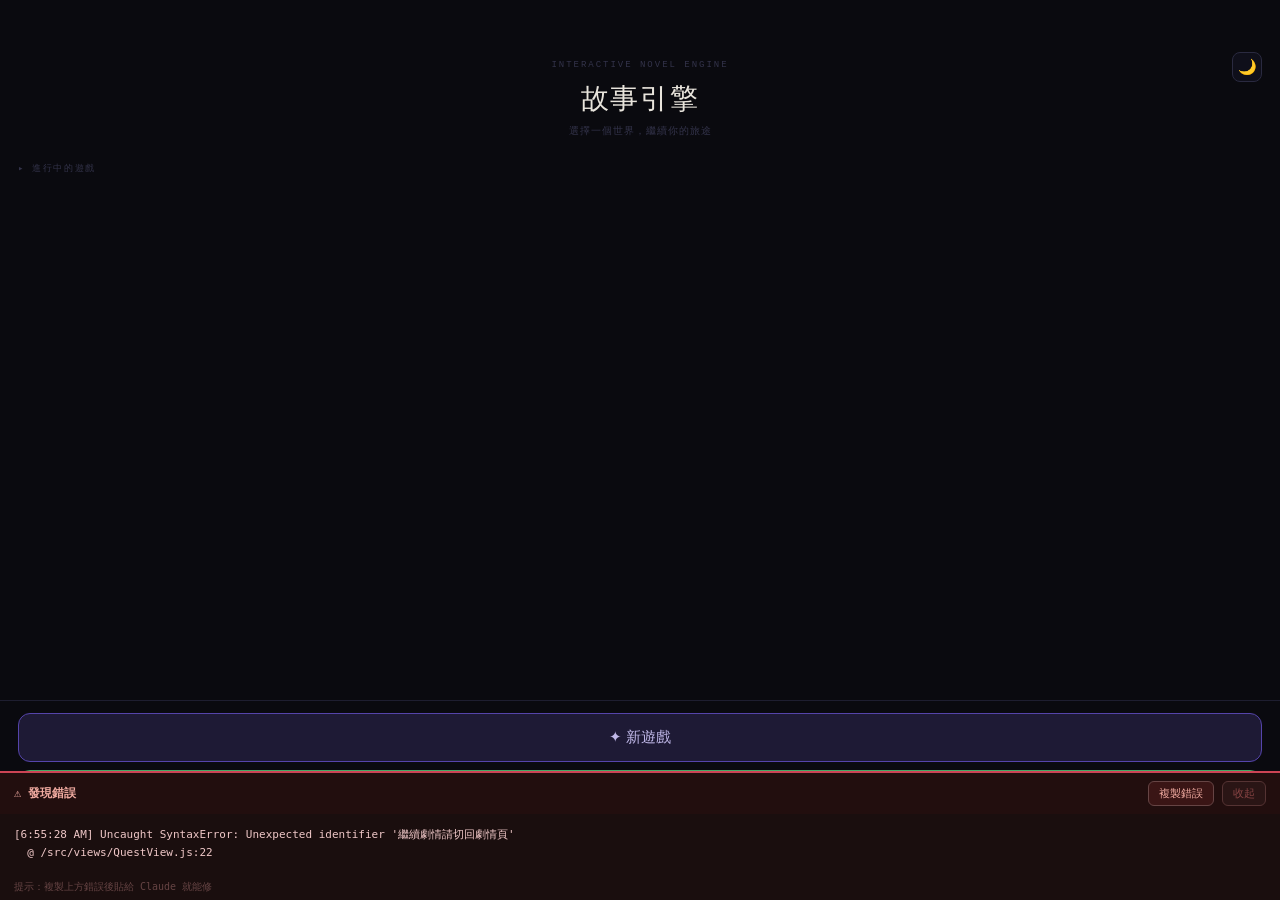
==== commit 150ea757: "Add files via upload" ====
--- a/index.html
+++ b/index.html
@@ -7,6 +7,81 @@
 <link rel="stylesheet" href="./src/styles/base.css">
 <link rel="stylesheet" href="./src/styles/components.css">
 <link rel="stylesheet" href="./src/styles/game.css">
+
+<!-- 全域錯誤攔截器（非 module，最先執行） -->
+<script>
+(function(){
+  var errors = [];
+  var _panel, _list;
+
+  function getPanel(){
+    if(!_panel){
+      _panel = document.getElementById('debug-overlay');
+      _list  = document.getElementById('debug-error-list');
+    }
+    return _panel;
+  }
+
+  function showError(msg, src, line){
+    var entry = '[' + new Date().toLocaleTimeString() + '] ' + msg
+      + (src ? '\n  @ ' + src.replace(location.origin,'') + (line ? ':'+line : '') : '');
+    errors.push(entry);
+    var p = getPanel();
+    if(p){
+      p.style.display = 'flex';
+      _list.textContent = errors.slice(-8).join('\n\n');
+    }
+    // 同時存到 window 供複製
+    window._debugErrors = errors;
+  }
+
+  // 1. 一般 JS 錯誤
+  window.addEventListener('error', function(e){
+    showError((e.message||'Unknown error'), e.filename, e.lineno);
+  });
+
+  // 2. Promise / module import 失敗
+  window.addEventListener('unhandledrejection', function(e){
+    var msg = e.reason && e.reason.message ? e.reason.message : String(e.reason);
+    var stack = e.reason && e.reason.stack ? e.reason.stack : '';
+    showError('Promise rejection: ' + msg + (stack ? '\n' + stack.split('\n').slice(0,3).join('\n') : ''));
+  });
+
+  // 3. 主動 log（供各模組呼叫）
+  window.debugLog = function(msg){
+    showError('[LOG] ' + msg);
+  };
+
+  // 4. console.error 轉發
+  var _origError = console.error.bind(console);
+  console.error = function(){
+    _origError.apply(console, arguments);
+    showError('[console.error] ' + Array.from(arguments).map(String).join(' '));
+  };
+})();
+</script>
+
+<!-- 除錯面板 HTML（固定在畫面底部） -->
+<div id="debug-overlay" style="display:none;position:fixed;bottom:0;left:0;right:0;z-index:9999;background:#1a0e0e;border-top:2px solid #cc4455;flex-direction:column;max-height:50vh;">
+  <div style="display:flex;justify-content:space-between;align-items:center;padding:8px 14px;background:#220e0e;flex-shrink:0">
+    <span style="font-family:monospace;font-size:12px;color:#f0aaa0;font-weight:bold">⚠ 發現錯誤</span>
+    <div style="display:flex;gap:8px">
+      <button onclick="navigator.clipboard.writeText(window._debugErrors.join('\n\n')).then(()=>alert('已複製！')).catch(()=>alert(window._debugErrors.join('\n\n')))"
+        style="font-size:11px;padding:4px 10px;background:#3a1515;border:1px solid #664444;border-radius:6px;color:#f0aaa0;cursor:pointer;font-family:monospace">
+        複製錯誤
+      </button>
+      <button onclick="document.getElementById('debug-overlay').style.display='none'"
+        style="font-size:11px;padding:4px 10px;background:#2a1515;border:1px solid #553333;border-radius:6px;color:#884444;cursor:pointer;font-family:monospace">
+        收起
+      </button>
+    </div>
+  </div>
+  <pre id="debug-error-list" style="margin:0;padding:12px 14px;font-family:monospace;font-size:11px;color:#f0c8c8;line-height:1.65;overflow-y:auto;flex:1;white-space:pre-wrap;word-break:break-all"></pre>
+  <div style="padding:6px 14px;background:#1a0e0e;font-family:monospace;font-size:10px;color:#664444;flex-shrink:0">
+    提示：複製上方錯誤後貼給 Claude 就能修
+  </div>
+</div>
+
 </head>
 <body>
 
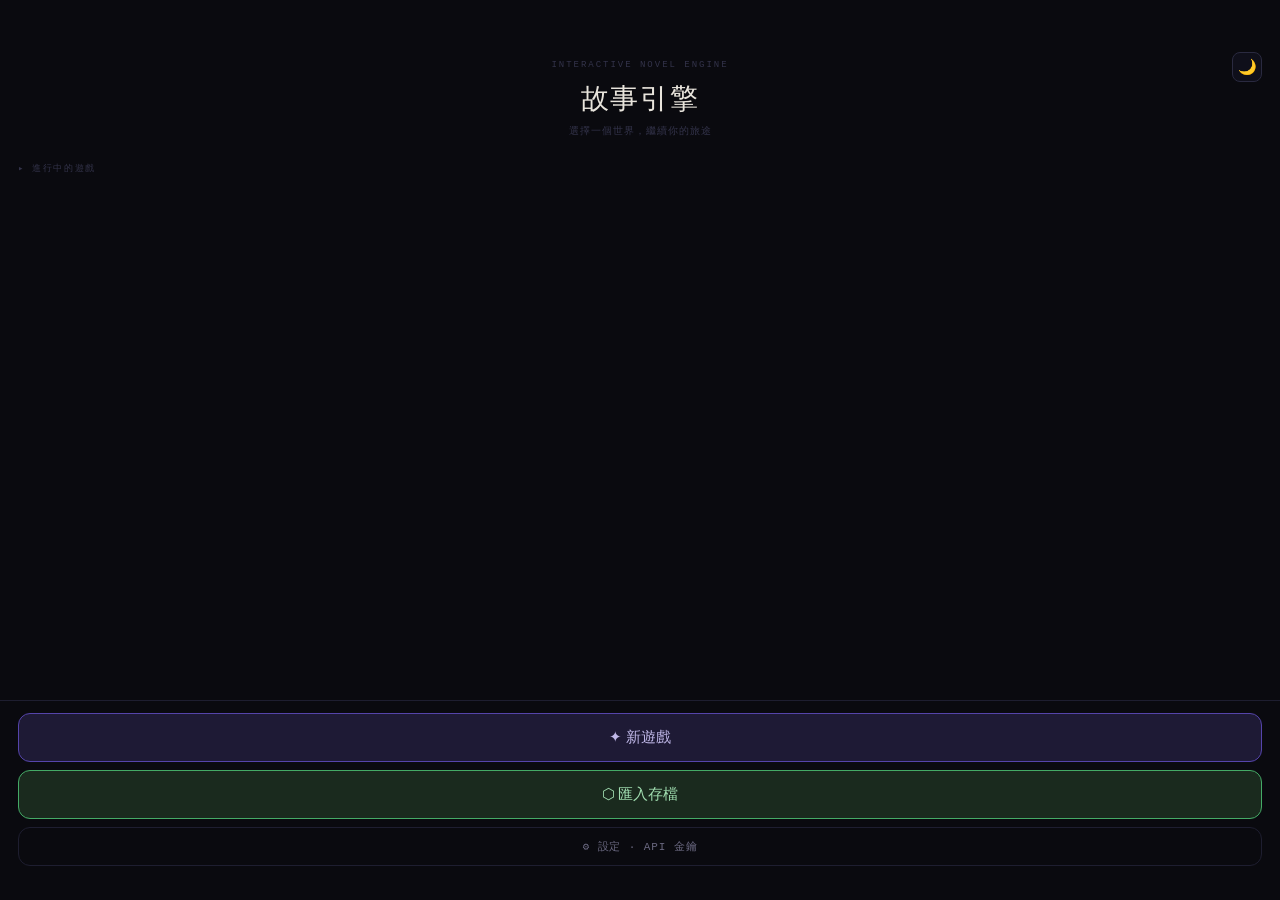
==== commit aaee0004: "Add files via upload" ====
--- a/index.html
+++ b/index.html
@@ -7,81 +7,6 @@
 <link rel="stylesheet" href="./src/styles/base.css">
 <link rel="stylesheet" href="./src/styles/components.css">
 <link rel="stylesheet" href="./src/styles/game.css">
-
-<!-- 全域錯誤攔截器（非 module，最先執行） -->
-<script>
-(function(){
-  var errors = [];
-  var _panel, _list;
-
-  function getPanel(){
-    if(!_panel){
-      _panel = document.getElementById('debug-overlay');
-      _list  = document.getElementById('debug-error-list');
-    }
-    return _panel;
-  }
-
-  function showError(msg, src, line){
-    var entry = '[' + new Date().toLocaleTimeString() + '] ' + msg
-      + (src ? '\n  @ ' + src.replace(location.origin,'') + (line ? ':'+line : '') : '');
-    errors.push(entry);
-    var p = getPanel();
-    if(p){
-      p.style.display = 'flex';
-      _list.textContent = errors.slice(-8).join('\n\n');
-    }
-    // 同時存到 window 供複製
-    window._debugErrors = errors;
-  }
-
-  // 1. 一般 JS 錯誤
-  window.addEventListener('error', function(e){
-    showError((e.message||'Unknown error'), e.filename, e.lineno);
-  });
-
-  // 2. Promise / module import 失敗
-  window.addEventListener('unhandledrejection', function(e){
-    var msg = e.reason && e.reason.message ? e.reason.message : String(e.reason);
-    var stack = e.reason && e.reason.stack ? e.reason.stack : '';
-    showError('Promise rejection: ' + msg + (stack ? '\n' + stack.split('\n').slice(0,3).join('\n') : ''));
-  });
-
-  // 3. 主動 log（供各模組呼叫）
-  window.debugLog = function(msg){
-    showError('[LOG] ' + msg);
-  };
-
-  // 4. console.error 轉發
-  var _origError = console.error.bind(console);
-  console.error = function(){
-    _origError.apply(console, arguments);
-    showError('[console.error] ' + Array.from(arguments).map(String).join(' '));
-  };
-})();
-</script>
-
-<!-- 除錯面板 HTML（固定在畫面底部） -->
-<div id="debug-overlay" style="display:none;position:fixed;bottom:0;left:0;right:0;z-index:9999;background:#1a0e0e;border-top:2px solid #cc4455;flex-direction:column;max-height:50vh;">
-  <div style="display:flex;justify-content:space-between;align-items:center;padding:8px 14px;background:#220e0e;flex-shrink:0">
-    <span style="font-family:monospace;font-size:12px;color:#f0aaa0;font-weight:bold">⚠ 發現錯誤</span>
-    <div style="display:flex;gap:8px">
-      <button onclick="navigator.clipboard.writeText(window._debugErrors.join('\n\n')).then(()=>alert('已複製！')).catch(()=>alert(window._debugErrors.join('\n\n')))"
-        style="font-size:11px;padding:4px 10px;background:#3a1515;border:1px solid #664444;border-radius:6px;color:#f0aaa0;cursor:pointer;font-family:monospace">
-        複製錯誤
-      </button>
-      <button onclick="document.getElementById('debug-overlay').style.display='none'"
-        style="font-size:11px;padding:4px 10px;background:#2a1515;border:1px solid #553333;border-radius:6px;color:#884444;cursor:pointer;font-family:monospace">
-        收起
-      </button>
-    </div>
-  </div>
-  <pre id="debug-error-list" style="margin:0;padding:12px 14px;font-family:monospace;font-size:11px;color:#f0c8c8;line-height:1.65;overflow-y:auto;flex:1;white-space:pre-wrap;word-break:break-all"></pre>
-  <div style="padding:6px 14px;background:#1a0e0e;font-family:monospace;font-size:10px;color:#664444;flex-shrink:0">
-    提示：複製上方錯誤後貼給 Claude 就能修
-  </div>
-</div>
-
 </head>
 <body>
 
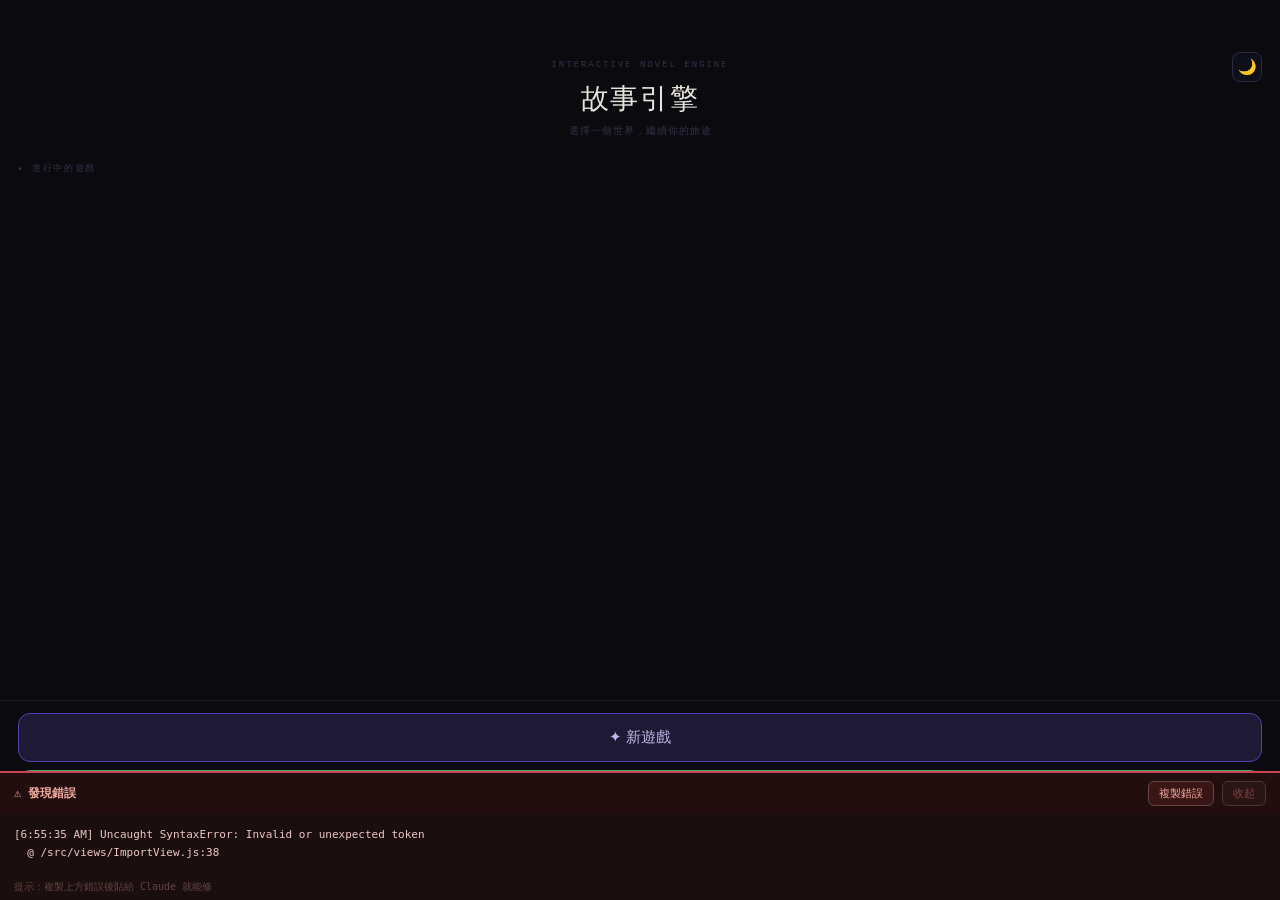
==== commit d43670d7: "Add files via upload" ====
--- a/index.html
+++ b/index.html
@@ -7,6 +7,81 @@
 <link rel="stylesheet" href="./src/styles/base.css">
 <link rel="stylesheet" href="./src/styles/components.css">
 <link rel="stylesheet" href="./src/styles/game.css">
+
+<!-- 全域錯誤攔截器（非 module，最先執行） -->
+<script>
+(function(){
+  var errors = [];
+  var _panel, _list;
+
+  function getPanel(){
+    if(!_panel){
+      _panel = document.getElementById('debug-overlay');
+      _list  = document.getElementById('debug-error-list');
+    }
+    return _panel;
+  }
+
+  function showError(msg, src, line){
+    var entry = '[' + new Date().toLocaleTimeString() + '] ' + msg
+      + (src ? '\n  @ ' + src.replace(location.origin,'') + (line ? ':'+line : '') : '');
+    errors.push(entry);
+    var p = getPanel();
+    if(p){
+      p.style.display = 'flex';
+      _list.textContent = errors.slice(-8).join('\n\n');
+    }
+    // 同時存到 window 供複製
+    window._debugErrors = errors;
+  }
+
+  // 1. 一般 JS 錯誤
+  window.addEventListener('error', function(e){
+    showError((e.message||'Unknown error'), e.filename, e.lineno);
+  });
+
+  // 2. Promise / module import 失敗
+  window.addEventListener('unhandledrejection', function(e){
+    var msg = e.reason && e.reason.message ? e.reason.message : String(e.reason);
+    var stack = e.reason && e.reason.stack ? e.reason.stack : '';
+    showError('Promise rejection: ' + msg + (stack ? '\n' + stack.split('\n').slice(0,3).join('\n') : ''));
+  });
+
+  // 3. 主動 log（供各模組呼叫）
+  window.debugLog = function(msg){
+    showError('[LOG] ' + msg);
+  };
+
+  // 4. console.error 轉發
+  var _origError = console.error.bind(console);
+  console.error = function(){
+    _origError.apply(console, arguments);
+    showError('[console.error] ' + Array.from(arguments).map(String).join(' '));
+  };
+})();
+</script>
+
+<!-- 除錯面板 HTML（固定在畫面底部） -->
+<div id="debug-overlay" style="display:none;position:fixed;bottom:0;left:0;right:0;z-index:9999;background:#1a0e0e;border-top:2px solid #cc4455;flex-direction:column;max-height:50vh;">
+  <div style="display:flex;justify-content:space-between;align-items:center;padding:8px 14px;background:#220e0e;flex-shrink:0">
+    <span style="font-family:monospace;font-size:12px;color:#f0aaa0;font-weight:bold">⚠ 發現錯誤</span>
+    <div style="display:flex;gap:8px">
+      <button onclick="navigator.clipboard.writeText(window._debugErrors.join('\n\n')).then(()=>alert('已複製！')).catch(()=>alert(window._debugErrors.join('\n\n')))"
+        style="font-size:11px;padding:4px 10px;background:#3a1515;border:1px solid #664444;border-radius:6px;color:#f0aaa0;cursor:pointer;font-family:monospace">
+        複製錯誤
+      </button>
+      <button onclick="document.getElementById('debug-overlay').style.display='none'"
+        style="font-size:11px;padding:4px 10px;background:#2a1515;border:1px solid #553333;border-radius:6px;color:#884444;cursor:pointer;font-family:monospace">
+        收起
+      </button>
+    </div>
+  </div>
+  <pre id="debug-error-list" style="margin:0;padding:12px 14px;font-family:monospace;font-size:11px;color:#f0c8c8;line-height:1.65;overflow-y:auto;flex:1;white-space:pre-wrap;word-break:break-all"></pre>
+  <div style="padding:6px 14px;background:#1a0e0e;font-family:monospace;font-size:10px;color:#664444;flex-shrink:0">
+    提示：複製上方錯誤後貼給 Claude 就能修
+  </div>
+</div>
+
 </head>
 <body>
 
